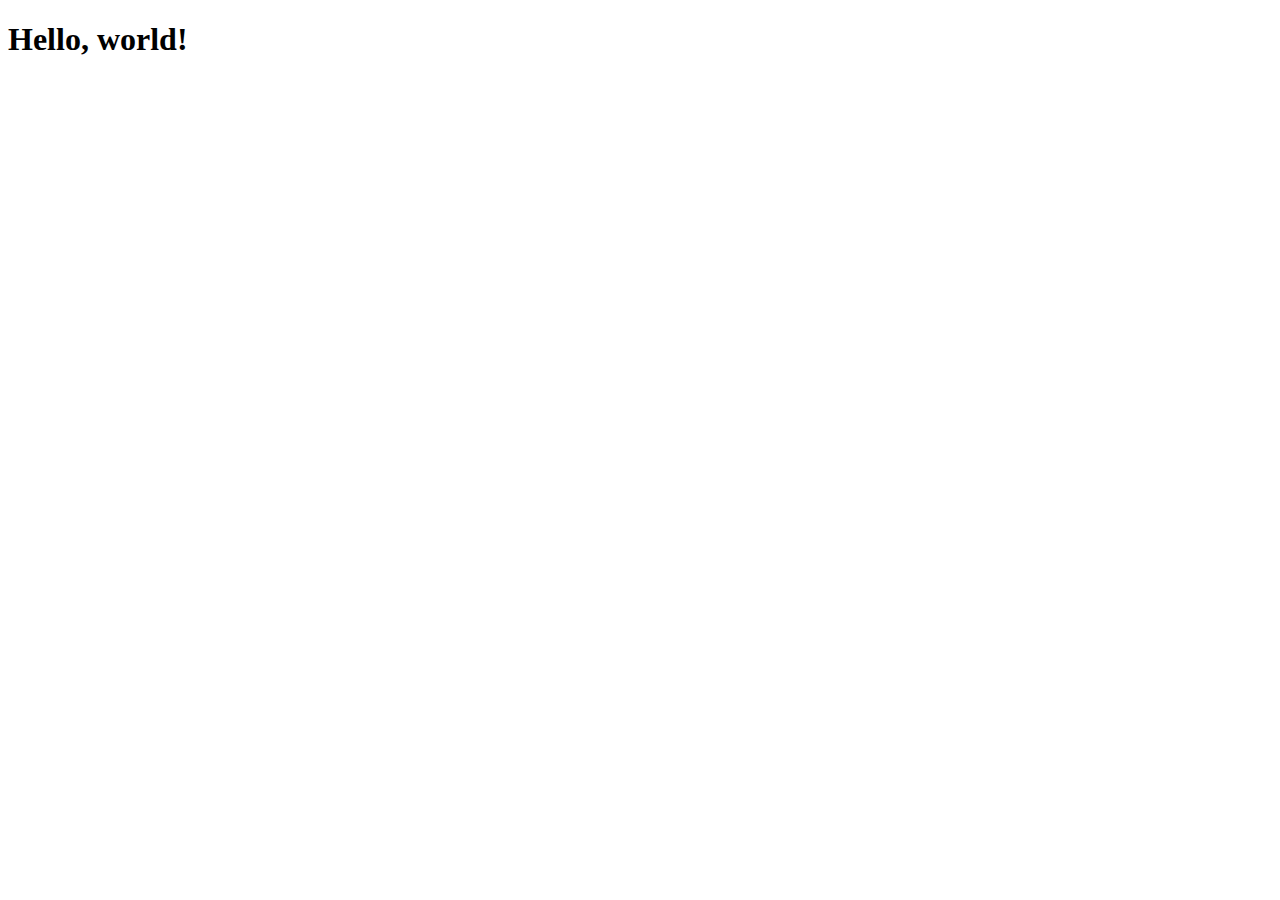
==== Front-end/pages/createdonation.html @ 4ae0022b "milestone 2 base files" ====
<!DOCTYPE html>
<html lang="en">
<head>
    <meta charset="UTF-8">
    <meta http-equiv="X-UA-Compatible" content="IE=edge">
    <meta name="viewport" content="width=device-width, initial-scale=1.0">
    <title>Create Donation</title>
</head>
<body>
    <h1>Hello, world!</h1>
</body>
</html>
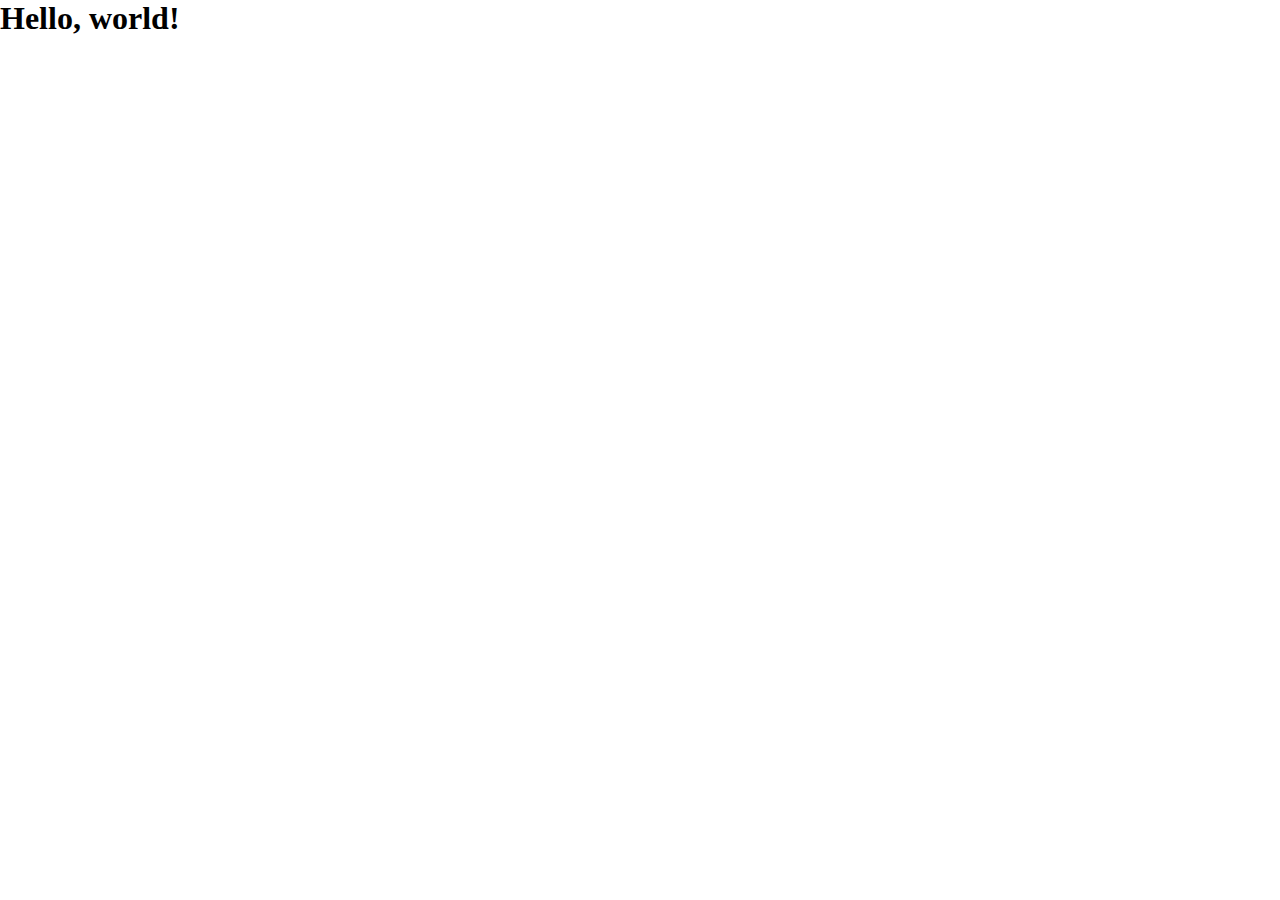
==== commit a1122d75: "milestone 2 base files addition" ====
--- a/Front-end/pages/createdonation.html
+++ b/Front-end/pages/createdonation.html
@@ -4,9 +4,11 @@
     <meta charset="UTF-8">
     <meta http-equiv="X-UA-Compatible" content="IE=edge">
     <meta name="viewport" content="width=device-width, initial-scale=1.0">
+    <link rel="stylesheet" href="/Front-end/assets/css/styles.css">
     <title>Create Donation</title>
 </head>
 <body>
     <h1>Hello, world!</h1>
+    <script src="/Front-end/assets/js/script.js"></script>
 </body>
 </html>--- a/Front-end/assets/css/styles.css
+++ b/Front-end/assets/css/styles.css
@@ -0,0 +1,5 @@
+* {
+    margin: 0;
+    padding: 0;
+    box-sizing: border-box;
+}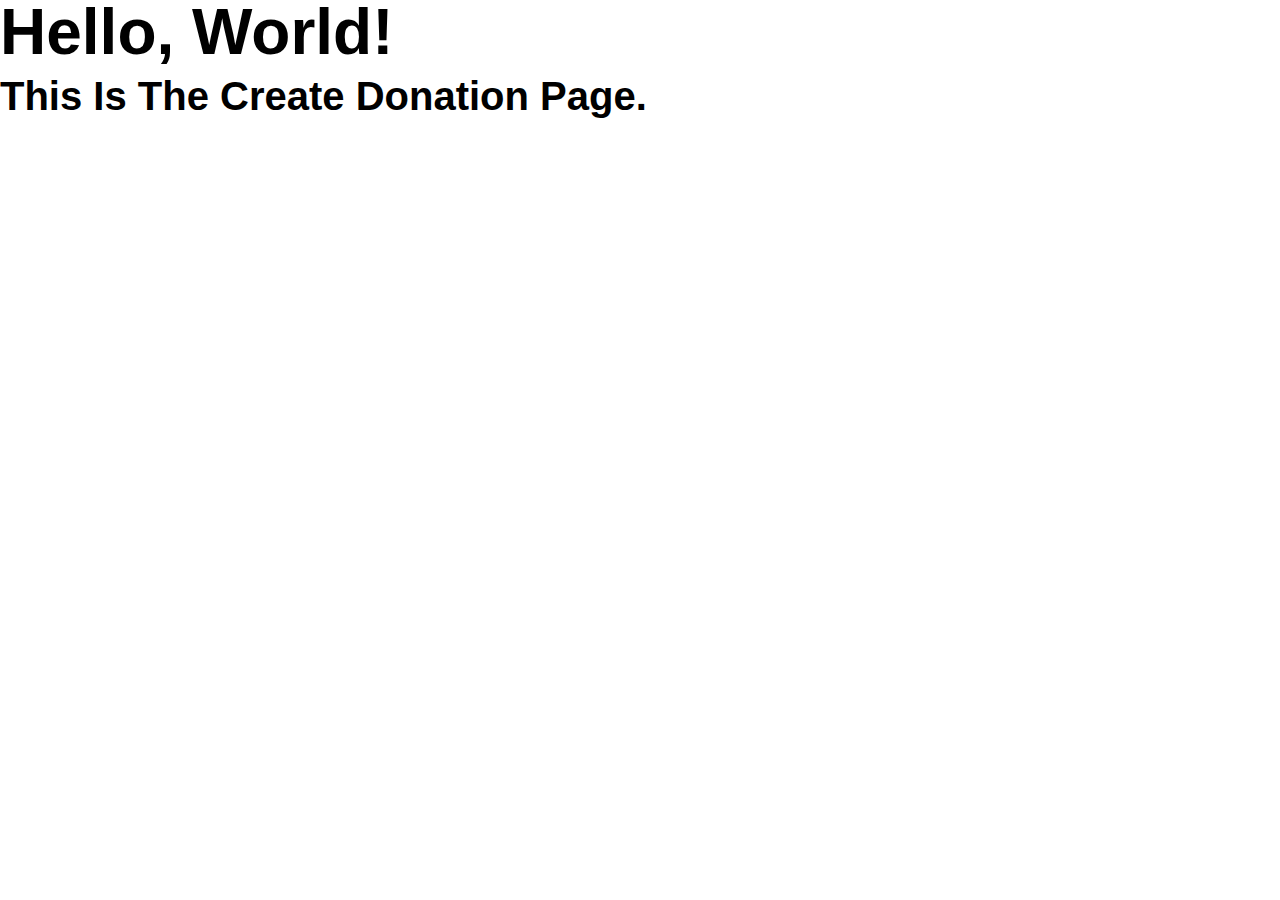
==== commit ce1c0607: "added new page and style" ====
--- a/Front-end/pages/createdonation.html
+++ b/Front-end/pages/createdonation.html
@@ -9,6 +9,7 @@
 </head>
 <body>
     <h1>Hello, world!</h1>
+    <h2>This is the create donation page.</h2>
     <script src="/Front-end/assets/js/script.js"></script>
 </body>
 </html>--- a/Front-end/assets/css/styles.css
+++ b/Front-end/assets/css/styles.css
@@ -1,5 +1,557 @@
 * {
+    padding: 0;
     margin: 0;
-    padding: 0;
     box-sizing: border-box;
-}+    font-family: 'Inter', sans-serif;
+  }
+  
+  /* 
+  ------
+  global styles
+  -----
+  */
+  
+  :root {
+    --btn-color: #ff7a00;
+    --white: #ffffff;
+    --transition: all 0.3s linear;
+  
+  }
+  ul {
+    list-style-type: none;
+  }
+  a {
+    text-decoration: none;
+  }
+  img {
+    width: 100%;
+    display: block;
+  }
+  
+  h1,
+  h2,
+  h3,
+  h4 {
+    letter-spacing: var(--spacing);
+    text-transform: capitalize;
+    line-height: 1.25;
+    margin-bottom: 0.75rem;
+  }
+  h1 {
+    font-size: 3rem;
+  }
+  h2 {
+    font-size: 2rem;
+  }
+  h3 {
+    font-size: 1.25rem;
+  }
+  h4 {
+    font-size: 0.875rem;
+  }
+  p {
+    margin-bottom: 1.25rem;
+    color: var(--clr-grey-5);
+  }
+  @media screen and (min-width: 800px) {
+    h1 {
+      font-size: 4rem;
+    }
+    h2 {
+      font-size: 2.5rem;
+    }
+    h3 {
+      font-size: 1.75rem;
+    }
+    h4 {
+      font-size: 1rem;
+    }
+    body {
+      font-size: 1rem;
+    }
+    h1,
+    h2,
+    h3,
+    h4 {
+      line-height: 1;
+    }
+  }
+  .navbar {
+    position: fixed;
+    top: 0;
+    left: 0;
+    width: 100%;
+    background: var(--clr-white);
+    box-shadow: var(--dark-shadow);
+    z-index: 2;
+  }
+  
+  .section-center {
+    width: 90vw;
+    margin: 0 auto;
+    max-width: 1170px;
+  }
+  
+  /* 
+    login-nav
+    */
+  .login-nav {
+    display: flex;
+    justify-content: space-between;
+    padding: 16px 48px;
+  }
+  
+  btn {
+    color: var(--clr-white);
+    padding: 0.375rem 0.75rem;
+    letter-spacing: var(--spacing);
+    display: inline-block;
+    /* font-weight: 700; */
+    transition: var(--transition);
+    font-size: 0.875rem;
+    border: 2px solid transparent;
+    cursor: pointer;
+    box-shadow: 0 1px 3px rgba(0, 0, 0, 0.2);
+  }
+  
+  .go-home {
+    background: var(--btn-color);
+    color: var(--white);
+    padding: 13px 17px;
+    border-radius: 16px;
+    text-transform: capitalize;
+  }
+  header {
+    padding-top: 6rem;
+  }
+  header h1{
+    text-align: center;
+    font-weight: 900;
+    font-size: 60px;
+    line-height: 72.61px;
+  }
+  header h3{
+    text-align: center;
+  }
+  .login {
+    display: block;
+    background: var(--btn-color);
+    color: var(--white);
+    border-radius: 16px;
+    padding: 16px 48px;
+    text-align: center;
+  
+  }
+  
+  /* body */
+  
+  .flex {
+    display: flex;
+    justify-content: center;
+    width:40%;
+    text-align: center;
+    margin: 0 auto;
+    padding-top: 12px;
+    margin-bottom: 2rem;
+  
+  }
+  .flex a {
+    color: var(--btn-color);
+  }
+  .flex p,.below p {
+    font-size: 14px;
+    margin: 0 auto;
+  }
+  .trans{
+    background: transparent;
+    color: black;
+    display: block;
+    border: 2px solid black;
+    border-radius: 16px;
+    padding: 16px 48px;
+    text-align: center;
+  }
+  .create-project h2{
+   text-align: center;
+  }
+  form p {
+    text-transform: capitalize;
+    font-weight: 500px;
+    font-size: 24px;
+    color: #000000;
+    line-height: 29px;
+  }
+  input {
+    width: 200px;
+    max-width: 678px;
+    height: 53px;
+    padding: 12px;
+    border: 2px solid #80808083;
+    border-radius: 14px;
+    margin-bottom: 24px;
+  }
+  form input[type="text"] {
+    font-size: 16px;
+    line-height: 19.36px;
+  }
+  .sign-up {
+    display: grid;
+    place-items: center;
+  }
+  .sign-upp {
+    width: 300px;
+    margin: 0 auto;
+    margin-top: 24px;
+  }
+  .span,
+  .donate-footer .span {
+    color: var(--btn-color);
+  }
+  
+  @media screen and (min-width: 900px) {
+    input {
+      width: 678px;
+    }
+    .sign-upp {
+      width: 678px;
+    }
+  }
+  .below{
+    display: flex;
+    justify-content: end;
+    gap: 2rem;
+    padding-bottom: 2rem;
+  }
+  
+  
+  /* 
+    footer */
+  footer {
+    background: #121213;
+    color: white;
+  }
+  footer h3 {
+    text-transform: uppercase;
+    font-size: 16px;
+    line-height: 34px;
+  }
+  footer a {
+    color: #ffffff;
+  }
+  footer ul li {
+    margin-bottom: 10px;
+    text-transform: capitalize;
+  }
+  .img-container {
+    display: inline-block;
+    padding: 48px;
+  }
+  
+  .grid {
+    display: grid;
+    grid-template-columns: auto auto;
+  }
+  footer a img {
+    width: auto;
+  }
+  .footer-icon:hover {
+    color: var(--btn-color);
+    transition: var(--transition);
+  }
+  footer ul li:hover a {
+    color: var(--btn-color);
+    transition: var(--transition);
+  }
+  
+  .container {
+    display: flex;
+    justify-content: space-between;
+  }
+  .flexx {
+    align-items: center;
+  }
+  
+  
+  
+  /* 
+  
+  another one
+  
+  */
+  .create-project{
+    display:flex;
+    justify-content: center;
+    padding-bottom: 2rem;
+  
+    ;
+  }
+  @media screen and (max-width:700px){
+    .description-container ul li a {
+      font-size: small;}
+      .description-inner-container {
+        height: 15rem;
+        width:40rem;
+        background: #90cfde;
+        box-shadow: 0px 4px 0px rgba(0, 0, 0, 0.25);
+        border: 0.5px solid #625757;
+        border-radius: 16px;
+      }
+    }
+  .description-container {
+    display: flex;
+    justify-content: center;
+    margin-top:2rem;
+    margin-bottom: 2rem;
+  }
+  .description-inner-container {
+    height: 15rem;
+    width:40rem;
+    background: #90cfde;
+    box-shadow: 0px 4px 0px rgba(0, 0, 0, 0.25);
+    border: 0.5px solid #625757;
+    border-radius: 16px;
+  }
+  
+  .description-inner-container ul{
+   height: 100%;
+   display: grid;
+   align-items: center;
+   gap: 10px;
+   
+  }
+  .description-container ul li {
+    list-style-type: none;
+    opacity: 0.8;
+    width: calc( 100% - 7rem );
+    background: white;
+    border-radius: 40px;
+    text-align: center;
+    margin-left: auto;
+    margin-right: auto;
+  }
+  
+  .description-container ul li a {
+    padding: 12px 8px;
+    text-decoration: none;
+    font-size: 26px;
+    color: black;
+    text-transform: capitalize;
+  }
+  .description-container ul li:hover{
+    background: var(--btn-color);
+    transition: var(--transition);
+  }
+  @media screen and (min-width:700px) {
+    .description-container ul li{
+      width: 18rem;
+      height:2.5rem ;
+    }
+    .description-inner-container{
+      height: 20rem;
+    }
+    .description-container ul li a{
+      font-size: 32px;
+  
+    }
+    
+    /* footer */
+    .footer-flex {
+      display: flex;
+      justify-content: space-between;
+      padding: 0 48px;
+    }
+  }
+  
+  /* 
+    
+    
+    something else
+    */
+    
+  .donate-card {
+    transition: var(--transition);
+    background: var(--clr-grey-10);
+    box-shadow: (0px 4px 4px rgba(0, 0, 0, 0.25));
+    margin-bottom: 2rem;
+  }
+  .donate-card:hover {
+    box-shadow: var(--dark-shadow);
+    transform: scale(1.02);
+  }
+  .donate-img-container {
+    position: relative;
+  }
+  .donate-img {
+    height: 15rem;
+    object-fit: cover;
+  }
+  .donate-date {
+    position: absolute;
+    right: 0;
+    bottom: 0;
+    background: var(--clr-primary-8);
+    margin-bottom: 0;
+    color: var(--clr-primary-1);
+    text-transform: capitalize;
+    padding: 0.25rem 0.5rem;
+  }
+  .donate-info {
+    padding: 36px 15px;
+  }
+  /* extra css */
+  
+  .donate-title h4 {
+    margin-bottom: 0.75rem;
+    line-height: 1.25;
+    background: #e6e6e6;
+    padding: 10px 8px;
+    text-align: left;
+    display: inline-block;
+  }
+  .donate-title h3 {
+    font-size: 24px;
+    text-transform: capitalize;
+  }
+  .donate-title p {
+    color: var(--clr-grey-7);
+  }
+  .donate-footer {
+    display: flex;
+    justify-content: space-between;
+    flex-wrap: wrap;
+    align-items: center;
+  }
+  .donate-footer p {
+    line-height: 0;
+    margin-bottom: 2rem;
+    text-transform: capitalize;
+    color: var(--clr-primary-5);
+  }
+  .donate-btn {
+    text-align: center;
+  }
+  
+  @media screen and (min-width: 768px) {
+    .featured-center {
+      display: flex;
+      flex-wrap: wrap;
+      justify-content: space-between;
+    }
+    .donate-card {
+      flex: 0 0 calc(50% - 2rem);
+    }
+  }
+  @media screen and (min-width: 1170px) {
+    .donate-card {
+      flex: 0 0 calc(33.333% - 2rem);
+    }
+  }
+  
+  .progress-container{
+    display: flex;
+    justify-content: space-between;
+    position: relative;
+    margin-bottom: 30px;
+    max-width: 100%;
+  }
+  /* .progress-container::before{
+    content: "";
+    background: #e0e0e0;
+    position: absolute;
+    top:50%;
+    left:0;
+    transform: translateY(-50%);
+    height:4px;
+    width:100%;
+    z-index: -1;
+    transition: .4s ease;
+  }
+  
+  .line{
+    background: #2fa62d;
+    position: absolute;
+    top:50%;
+    left:0;
+    transform: translateY(-50%);
+    height:4px;
+    width:20%;
+    z-index: -1;
+    transition: .4s ease;
+  } */
+  /* .line {
+    height: 4px; */
+    /* background:grey;
+    border-radius: 2px;
+    margin-bottom: 2rem;
+    position: relative;
+    
+    width: 100%;
+  }
+  
+  .line::before {
+    content: "";
+    position: absolute;
+    background-color: #2fa62d;
+    top:50%;
+    left:0;
+    transform: translateY(-50%);
+    height:4px;
+    width: 100%;
+    transition: .4s ease;
+    /* z-index:; */
+   
+  /* } */ 
+  .progress-container{
+    display: flex;
+    justify-content: space-between;
+    position: relative;
+    margin-bottom: 30px;
+    max-width: 100%;
+    width:350px
+  }
+  .progress-container::before{
+    content: "";
+    background: #e0e0e0;
+    position: absolute;
+    top:50%;
+    left:0;
+    transform: translateY(-50%);
+    height:4px;
+    width:100%;
+    z-index: -1;
+    transition: .4s ease;
+  }
+  
+  .line{
+    background: #3498db;
+    position: absolute;
+    left:0;
+    height:4px;
+    width:0;
+    z-index: -1;
+    transition: .4s ease;
+  }
+  .extra {
+    display: flex;
+    justify-content: flex-start;
+    align-items: center;
+    gap: 10px;
+    padding-top: 10px;
+  }
+  .arrow {
+    background: var(--btn-color);
+    border-radius: 50%;
+    margin-bottom: 2rem;
+    cursor: pointer;
+  }
+  .arrow i {
+    padding: 12px;
+  }
+  box-section{
+    margin-bottom:2rem
+  }
+  
+  input:focus{
+    outline:2px solid var(--btn-color);
+    border: 0;
+  }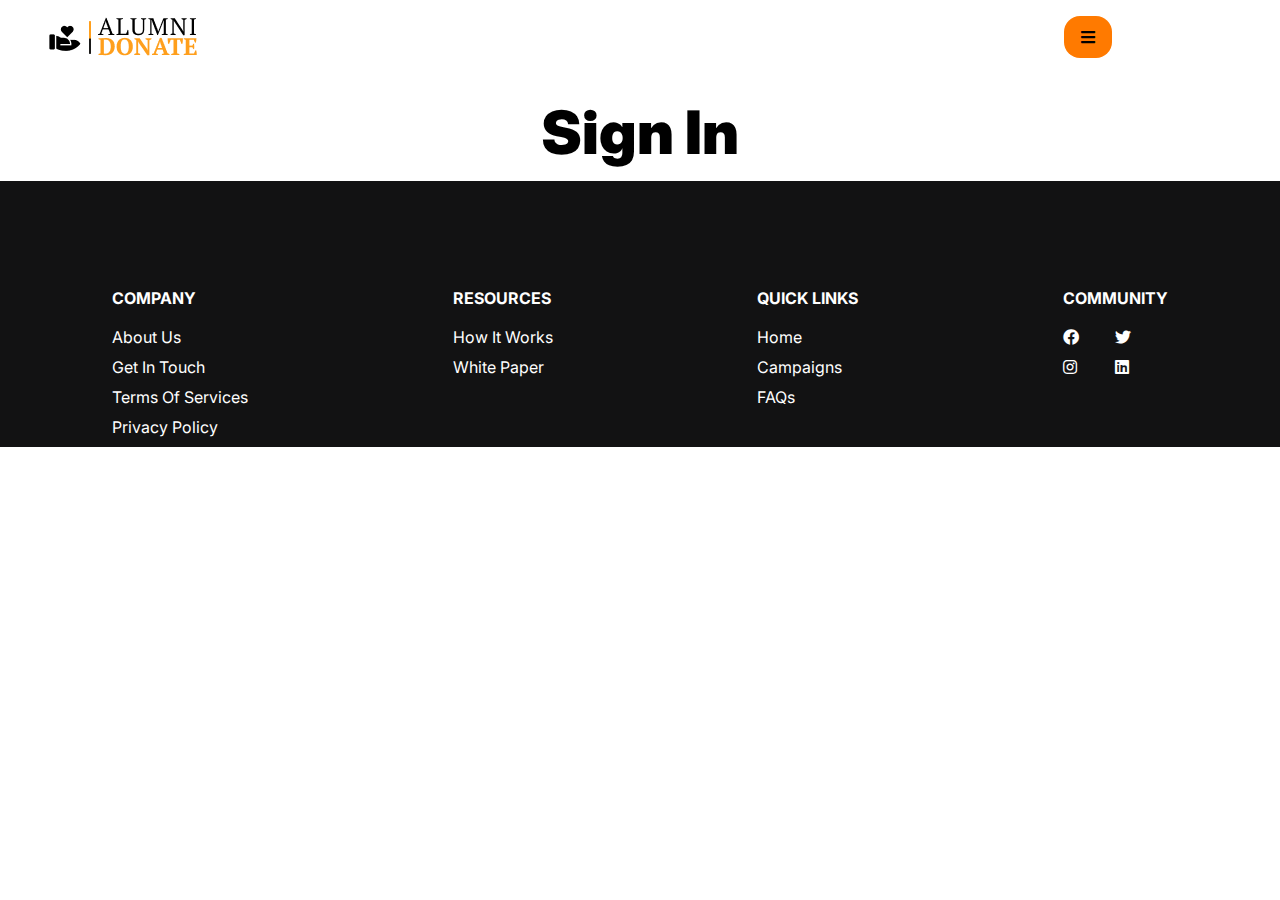
==== commit 10614374: "added a favi icon and made some corrrections" ====
--- a/Front-end/pages/createdonation.html
+++ b/Front-end/pages/createdonation.html
@@ -1,15 +1,105 @@
 <!DOCTYPE html>
 <html lang="en">
+
 <head>
     <meta charset="UTF-8">
     <meta http-equiv="X-UA-Compatible" content="IE=edge">
     <meta name="viewport" content="width=device-width, initial-scale=1.0">
-    <link rel="stylesheet" href="/Front-end/assets/css/styles.css">
-    <title>Create Donation</title>
+    <link rel="stylesheet" href="../assets/css/styles.css">
+    <link rel="preconnect" href="https://fonts.googleapis.com">
+    <link rel="preconnect" href="https://fonts.gstatic.com" crossorigin>
+    <link href="https://fonts.googleapis.com/css2?family=Inter&display=swap" rel="stylesheet">
+    <title>Log In</title>
+   <link rel="stylesheet" href="../assets/fontawesome-free-5.12.1-web/css/all.css">
+   <link rel="apple-touch-icon" sizes="180x180" href="../assets/images/apple-touch-icon.png">
+<link rel="icon" type="image/png" sizes="32x32" href="../assets/images/favicon-32x32.png">
+<link rel="icon" type="image/png" sizes="16x16" href="../assets/images/favicon-16x16.png">
+<link rel="manifest" href="../assets/images/site.webmanifest">
+   
 </head>
+
 <body>
-    <h1>Hello, world!</h1>
-    <h2>This is the create donation page.</h2>
-    <script src="/Front-end/assets/js/script.js"></script>
+    <!-- 
+        header
+     -->
+    <header class="section-center">
+        <nav class="login-nav navbar">
+            <div class="img">
+                <img src="../assets/images/logo-nav.png" alt="">
+               </div>
+               <div class="ul-nav">
+                <i class="fas fa-bars go-home toogle" id="nav-toogle"></i>
+                <ul class="hidden" id="ul">
+              <li class="btn"><a href="../pages/index.html#workings" >how it works</a></li>
+              <li class="btn"><a href="../pages/documentation.html">documentation</a></li>
+              <li class="btn"><a href="../pages/projects.html" >Fund request</a></li>
+              <li class="btn"><a href="./login.html">login</a></li>
+              <li class="btn"><a href="./signup.html">sign-up</a></li>
+                </ul>
+               
+               </div>
+
+        </nav>
+        <h1>sign in</h1>
+
+    </header>
+    <main>
+      
+    </main>
+    <footer>
+        <section class="section-center">
+        <div class="img-container">
+            <img src="./Logo.svg" alt="">
+        </div>
+        <section class="footer-flex">
+            <article>
+                <h3>company</h3>
+                <ul>
+                    <li>about us</li>
+                    <li>get in touch</li>
+                    <li>terms of services</li>
+                    <li>privacy policy</li>
+                </ul>
+            </article>
+            <article>
+                <h3>resources</h3>
+                <ul>
+                    <li><a href="">how it works</a></li>
+                    <li><a href="">white paper</a></li>
+                   
+                </ul>
+            </article>
+            <article>
+                <h3>Quick Links</h3>
+                <ul>
+                    <li><a href="">home</a></li>
+                    <li><a href="">Campaigns</a></li>
+                    <li><a href="">FAQs</a></li>
+                </ul>
+            </article>
+            <article>
+                <h3>community</h3>
+                <ul class="grid">
+                    <li> <a href="https://www.twitter.com" target="_blank" class="footer-icon">
+                        <i class="fab fa-facebook"></i>
+                      </a></li>
+                      <li> <a href="https://www.twitter.com" target="_blank" class="footer-icon">
+                        <i class="fab fa-twitter"></i>
+                      </a></li>
+                      <li> <a href="https://www.twitter.com" target="_blank" class="footer-icon">
+                        <i class="fab fa-instagram"></i>
+                      </a></li> 
+                      <li> <a href="https://www.twitter.com" target="_blank" class="footer-icon">
+                        <i class="fab fa-linkedin"></i>
+                      </a></li> 
+                </ul>
+            </article>
+    
+    </section>
+    </section>
+     </footer>
+    <script src="../assets/js/signin.js"></script>
+    <!-- <script src="/Front-end/assets/js/script.js"></script> -->
 </body>
+
 </html>--- a/Front-end/assets/css/styles.css
+++ b/Front-end/assets/css/styles.css
@@ -1,460 +1,522 @@
+@import url('https://fonts.googleapis.com/css2?family=Big+Shoulders+Display:wght@700&family=Inter:wght@100;200;300;400;500;900&display=swap');
 * {
-    padding: 0;
-    margin: 0;
-    box-sizing: border-box;
-    font-family: 'Inter', sans-serif;
-  }
-  
-  /* 
+  padding: 0;
+  margin: 0;
+  box-sizing: border-box;
+}
+
+/* 
   ------
   global styles
   -----
   */
-  
-  :root {
-    --btn-color: #ff7a00;
-    --white: #ffffff;
-    --transition: all 0.3s linear;
-  
-  }
-  ul {
-    list-style-type: none;
-  }
-  a {
-    text-decoration: none;
-  }
-  img {
-    width: 100%;
-    display: block;
-  }
-  
+
+:root {
+  --btn-color: #ff7a00;
+  --white: #ffffff;
+  --transition: all 0.3s linear;
+}
+ul {
+  list-style-type: none;
+
+}
+a {
+  text-decoration: none;
+}
+img {
+  width: 100%;
+  display: block;
+}
+
+h1,
+h2,
+h3,
+h4 {
+  letter-spacing: var(--spacing);
+  text-transform: capitalize;
+  line-height: 1.25;
+  margin-bottom: 0.75rem;
+}
+h1 {
+  font-size: 3rem;
+}
+h2 {
+  font-size: 2rem;
+}
+h3 {
+  font-size: 1.25rem;
+}
+h4 {
+  font-size: 0.875rem;
+}
+p {
+  margin-bottom: 1.25rem;
+  color: var(--clr-grey-5);
+}
+a {
+  text-decoration: none;
+}
+@media screen and (min-width: 800px) {
+  h1 {
+    font-size: 4rem;
+  }
+  h2 {
+    font-size: 2.5rem;
+  }
+  h3 {
+    font-size: 1.75rem;
+  }
+  h4 {
+    font-size: 1rem;
+  }
+  body {
+    font-size: 1rem;
+    font-family: 'Inter', sans-serif;
+  }
   h1,
   h2,
   h3,
   h4 {
-    letter-spacing: var(--spacing);
-    text-transform: capitalize;
-    line-height: 1.25;
-    margin-bottom: 0.75rem;
-  }
-  h1 {
-    font-size: 3rem;
-  }
-  h2 {
-    font-size: 2rem;
-  }
-  h3 {
-    font-size: 1.25rem;
-  }
-  h4 {
-    font-size: 0.875rem;
-  }
-  p {
-    margin-bottom: 1.25rem;
-    color: var(--clr-grey-5);
-  }
-  @media screen and (min-width: 800px) {
-    h1 {
-      font-size: 4rem;
-    }
-    h2 {
-      font-size: 2.5rem;
-    }
-    h3 {
-      font-size: 1.75rem;
-    }
-    h4 {
-      font-size: 1rem;
-    }
-    body {
-      font-size: 1rem;
-    }
-    h1,
-    h2,
-    h3,
-    h4 {
-      line-height: 1;
-    }
-  }
-  .navbar {
-    position: fixed;
-    top: 0;
-    left: 0;
-    width: 100%;
-    background: var(--clr-white);
-    box-shadow: var(--dark-shadow);
-    z-index: 2;
-  }
-  
-  .section-center {
-    width: 90vw;
-    margin: 0 auto;
-    max-width: 1170px;
-  }
-  
-  /* 
+    line-height: 1;
+  }
+}
+.navbar {
+  position: fixed;
+  top: 0;
+  left: 0;
+  width: 100%;
+  background: var(--clr-white);
+  box-shadow: var(--dark-shadow);
+  z-index: 2;
+}
+.boxx:hover{
+  transform:scale(1.02);
+  background: #90cfde;
+  transition: var(--transition);
+  cursor: pointer;
+}
+.section-center {
+  width: 90vw;
+  margin: 0 auto;
+  max-width: 1170px;
+}
+
+/* 
     login-nav
     */
-  .login-nav {
-    display: flex;
-    justify-content: space-between;
-    padding: 16px 48px;
-  }
-  
-  btn {
-    color: var(--clr-white);
+.login-nav {
+  display: flex;
+  justify-content: space-between;
+  padding: 16px 48px;
+}
+
+.btn {
+  /* color: var(--clr-white);
     padding: 0.375rem 0.75rem;
     letter-spacing: var(--spacing);
     display: inline-block;
-    /* font-weight: 700; */
+    /* font-weight: 700; 
     transition: var(--transition);
     font-size: 0.875rem;
     border: 2px solid transparent;
     cursor: pointer;
-    box-shadow: 0 1px 3px rgba(0, 0, 0, 0.2);
-  }
+    box-shadow: 0 1px 3px rgba(0, 0, 0, 0.2);*/
+  margin-bottom: 0rem;
+  padding: 12px 8px;
+  display: block;
+  transition: var(--transition);
+  font-size: 15px;
+  width: 100%;
+  text-transform: capitalize;
+}
+@media screen and (min-width: 900px) {
+  .btn {
+    font-size: 20px;
+
+  }
+}
+
+.btn:hover {
+  background: #ff7a00;
+  opacity: 0.8;
+}
+.toogle{
+  display: block;
+  padding: 200px;
+}
+.btn a {
+  color: white;
+}
+.btn:hover a {
+  display: block;
+  transform: scale(1.03);
+  color: black;
+  transition: sc;
+}
+.hidden {
+  display: none;
+}
+.ul-nav ul {
+  border: 2px solid black;
+  padding: 12px 0;
+  background: black;
+  opacity: 0.8;
+  margin-top: 1rem;
+}
+.go-home {
+  background: var(--btn-color);
+  color: black;
+  padding: 13px 17px;
+  margin-right:5rem ;
+  border-radius: 16px;
+  text-transform: capitalize;
+  cursor: pointer;
+}
+.go-home:hover{
+  background: #90cfde;
+  transform: scale(1.02);
+  transition: var(--transition);
+}
+header {
+  padding-top: 6rem;
+}
+header h1 {
+  text-align: center;
+  font-weight: 900;
+  font-size: 60px;
+  line-height: 72.61px;
+}
+header h3 {
+  text-align: center;
+}
+.login {
+  display: block;
+  background: var(--btn-color);
+  color: var(--white);
+  border-radius: 16px;
+  padding: 16px 48px;
+  text-align: center;
+}
+
+/* body */
+
+.flex {
+  display: flex;
+  justify-content: center;
+  width: 40%;
+  text-align: center;
+  margin: 0 auto;
+  padding-top: 12px;
+  margin-bottom: 2rem;
+}
+.flex a {
+  color: var(--btn-color);
+}
+.flex p,
+.below p {
+  font-size: 14px;
+  margin: 0 auto;
+}
+.trans {
+  background: transparent;
+  color: black;
+  display: block;
+  border: 2px solid black;
+  border-radius: 16px;
+  padding: 16px 48px;
+  text-align: center;
+}
+.create-project h2 {
+  text-align: center;
+}
+form p {
+  text-transform: capitalize;
+  font-weight: 500px;
+  font-size: 24px;
+  color: #000000;
+  line-height: 29px;
+}
+input,
+button{
+  width: 200px;
+  max-width: 678px;
+  height: 53px;
+  padding: 12px;
+  border: 2px solid #80808083;
+  border-radius: 14px;
+  margin-bottom: 24px;
+}
+button {
+  background: var(--btn-color);
+  margin-top: 12px;
+  font-size: 16px;
+}
+button a {
+  color: black;
+}
+
+.sign-up {
+  display: grid;
+  place-items: center;
+}
+.sign-upp {
+  width: 300px;
+  margin: 0 auto;
+  margin-top: 24px;
+}
+.span,
+.donate-footer .span {
+  color: var(--btn-color);
+}
+
+@media screen and (min-width: 900px) {
+  input,
+  button {
+    width: 678px;
+  }
+  .sign-upp {
+    width: 678px;
+  }
+  .go-home {
+    margin-right:7.5rem ;
   
-  .go-home {
-    background: var(--btn-color);
-    color: var(--white);
-    padding: 13px 17px;
-    border-radius: 16px;
-    text-transform: capitalize;
-  }
-  header {
-    padding-top: 6rem;
-  }
-  header h1{
-    text-align: center;
-    font-weight: 900;
-    font-size: 60px;
-    line-height: 72.61px;
-  }
-  header h3{
-    text-align: center;
-  }
-  .login {
-    display: block;
-    background: var(--btn-color);
-    color: var(--white);
-    border-radius: 16px;
-    padding: 16px 48px;
-    text-align: center;
-  
-  }
-  
-  /* body */
-  
-  .flex {
-    display: flex;
-    justify-content: center;
-    width:40%;
-    text-align: center;
-    margin: 0 auto;
-    padding-top: 12px;
-    margin-bottom: 2rem;
-  
-  }
-  .flex a {
-    color: var(--btn-color);
-  }
-  .flex p,.below p {
-    font-size: 14px;
-    margin: 0 auto;
-  }
-  .trans{
-    background: transparent;
-    color: black;
-    display: block;
-    border: 2px solid black;
-    border-radius: 16px;
-    padding: 16px 48px;
-    text-align: center;
-  }
-  .create-project h2{
-   text-align: center;
-  }
-  form p {
-    text-transform: capitalize;
-    font-weight: 500px;
-    font-size: 24px;
-    color: #000000;
-    line-height: 29px;
-  }
-  input {
-    width: 200px;
-    max-width: 678px;
-    height: 53px;
-    padding: 12px;
-    border: 2px solid #80808083;
-    border-radius: 14px;
-    margin-bottom: 24px;
-  }
-  form input[type="text"] {
-    font-size: 16px;
-    line-height: 19.36px;
-  }
-  .sign-up {
-    display: grid;
-    place-items: center;
-  }
-  .sign-upp {
-    width: 300px;
-    margin: 0 auto;
-    margin-top: 24px;
-  }
-  .span,
-  .donate-footer .span {
-    color: var(--btn-color);
-  }
-  
-  @media screen and (min-width: 900px) {
-    input {
-      width: 678px;
-    }
-    .sign-upp {
-      width: 678px;
-    }
-  }
-  .below{
-    display: flex;
-    justify-content: end;
-    gap: 2rem;
-    padding-bottom: 2rem;
-  }
-  
-  
-  /* 
+  }
+}
+.below {
+  display: flex;
+  justify-content: end;
+  gap: 2rem;
+  padding-bottom: 2rem;
+}
+
+/* 
     footer */
-  footer {
-    background: #121213;
-    color: white;
-  }
-  footer h3 {
-    text-transform: uppercase;
-    font-size: 16px;
-    line-height: 34px;
-  }
-  footer a {
-    color: #ffffff;
-  }
-  footer ul li {
-    margin-bottom: 10px;
-    text-transform: capitalize;
-  }
-  .img-container {
-    display: inline-block;
-    padding: 48px;
-  }
-  
-  .grid {
-    display: grid;
-    grid-template-columns: auto auto;
-  }
-  footer a img {
-    width: auto;
-  }
-  .footer-icon:hover {
-    color: var(--btn-color);
-    transition: var(--transition);
-  }
-  footer ul li:hover a {
-    color: var(--btn-color);
-    transition: var(--transition);
-  }
-  
-  .container {
-    display: flex;
-    justify-content: space-between;
-  }
-  .flexx {
-    align-items: center;
-  }
-  
-  
-  
-  /* 
+footer {
+  background: #121213;
+  color: white;
+}
+footer h3 {
+  text-transform: uppercase;
+  font-size: 16px;
+  line-height: 34px;
+}
+footer a {
+  color: #ffffff;
+}
+footer ul li {
+  margin-bottom: 10px;
+  text-transform: capitalize;
+}
+.img-container {
+  display: inline-block;
+  padding: 48px;
+}
+
+.grid {
+  display: grid;
+  grid-template-columns: auto auto;
+}
+
+
+.footer-icon:hover{
+  color: #ff7a00;
+  transition: var(--transition);
+}
+footer ul li:hover a {
+  color: var(--btn-color);
+  transition: var(--transition);
+}
+footer img {
+  width: auto;
+}
+
+.container {
+  display: flex;
+  justify-content: space-between;
+}
+.flexx {
+  align-items: center;
+}
+
+/* 
   
   another one
   
   */
-  .create-project{
-    display:flex;
-    justify-content: center;
-    padding-bottom: 2rem;
-  
-    ;
-  }
-  @media screen and (max-width:700px){
-    .description-container ul li a {
-      font-size: small;}
-      .description-inner-container {
-        height: 15rem;
-        width:40rem;
-        background: #90cfde;
-        box-shadow: 0px 4px 0px rgba(0, 0, 0, 0.25);
-        border: 0.5px solid #625757;
-        border-radius: 16px;
-      }
-    }
-  .description-container {
-    display: flex;
-    justify-content: center;
-    margin-top:2rem;
-    margin-bottom: 2rem;
+.create-project {
+  display: flex;
+  justify-content: center;
+  padding-bottom: 2rem;
+}
+@media screen and (max-width: 700px) {
+  .description-container ul li a {
+    font-size: small;
   }
   .description-inner-container {
     height: 15rem;
-    width:40rem;
+    width: 40rem;
     background: #90cfde;
     box-shadow: 0px 4px 0px rgba(0, 0, 0, 0.25);
     border: 0.5px solid #625757;
     border-radius: 16px;
   }
-  
-  .description-inner-container ul{
-   height: 100%;
-   display: grid;
-   align-items: center;
-   gap: 10px;
-   
-  }
+}
+.description-container {
+  display: flex;
+  justify-content: center;
+  margin-top: 2rem;
+  margin-bottom: 2rem;
+}
+.description-inner-container {
+  height: 15rem;
+  width: 40rem;
+  background: #90cfde;
+  box-shadow: 0px 4px 0px rgba(0, 0, 0, 0.25);
+  border: 0.5px solid #625757;
+  border-radius: 16px;
+}
+
+.description-inner-container ul {
+  height: 100%;
+  display: grid;
+  align-items: center;
+  gap: 10px;
+}
+.description-container ul li {
+  list-style-type: none;
+  opacity: 0.8;
+  width: calc(100% - 7rem);
+  background: white;
+  border-radius: 40px;
+  text-align: center;
+  margin-left: auto;
+  margin-right: auto;
+}
+
+.description-container ul li a {
+  padding: 12px 8px;
+  text-decoration: none;
+  font-size: 26px;
+  color: black;
+  text-transform: capitalize;
+}
+.description-container ul li:hover {
+  background: var(--btn-color);
+  transition: var(--transition);
+}
+@media screen and (min-width: 700px) {
   .description-container ul li {
-    list-style-type: none;
-    opacity: 0.8;
-    width: calc( 100% - 7rem );
-    background: white;
-    border-radius: 40px;
-    text-align: center;
-    margin-left: auto;
-    margin-right: auto;
-  }
-  
+    width: 18rem;
+    height: 2.5rem;
+  }
+  .description-inner-container {
+    height: 20rem;
+  }
   .description-container ul li a {
-    padding: 12px 8px;
-    text-decoration: none;
-    font-size: 26px;
-    color: black;
-    text-transform: capitalize;
-  }
-  .description-container ul li:hover{
-    background: var(--btn-color);
-    transition: var(--transition);
-  }
-  @media screen and (min-width:700px) {
-    .description-container ul li{
-      width: 18rem;
-      height:2.5rem ;
-    }
-    .description-inner-container{
-      height: 20rem;
-    }
-    .description-container ul li a{
-      font-size: 32px;
-  
-    }
-    
-    /* footer */
-    .footer-flex {
-      display: flex;
-      justify-content: space-between;
-      padding: 0 48px;
-    }
-  }
-  
-  /* 
+    font-size: 32px;
+  }
+
+  /* footer */
+  .footer-flex {
+    display: flex;
+    justify-content: space-between;
+    padding: 0 48px;
+  }
+}
+
+/* 
     
     
     something else
     */
-    
+
+.donate-card {
+  transition: var(--transition);
+  background: var(--clr-grey-10);
+  box-shadow: (0px 4px 4px rgba(0, 0, 0, 0.25));
+  margin-bottom: 2rem;
+}
+.donate-card:hover {
+  box-shadow: var(--dark-shadow);
+  transform: scale(1.02);
+}
+.donate-img-container {
+  position: relative;
+}
+.donate-img {
+  height: 15rem;
+  object-fit: cover;
+}
+.donate-date {
+  position: absolute;
+  right: 0;
+  bottom: 0;
+  background: var(--clr-primary-8);
+  margin-bottom: 0;
+  color: var(--clr-primary-1);
+  text-transform: capitalize;
+  padding: 0.25rem 0.5rem;
+}
+.donate-info {
+  padding: 36px 15px;
+}
+/* extra css */
+
+.donate-title h4 {
+  margin-bottom: 0.75rem;
+  line-height: 1.25;
+  background: #e6e6e6;
+  padding: 10px 8px;
+  text-align: left;
+  display: inline-block;
+}
+.donate-title h3 {
+  font-size: 24px;
+  text-transform: capitalize;
+}
+.donate-title p {
+  color: var(--clr-grey-7);
+}
+.donate-footer {
+  display: flex;
+  justify-content: space-between;
+  flex-wrap: wrap;
+  align-items: center;
+}
+.donate-footer p {
+  line-height: 0;
+  margin-bottom: 2rem;
+  text-transform: capitalize;
+  color: var(--clr-primary-5);
+}
+.donate-btn {
+  text-align: center;
+}
+
+@media screen and (min-width: 768px) {
+  .featured-center {
+    display: flex;
+    flex-wrap: wrap;
+    justify-content: space-between;
+  }
   .donate-card {
-    transition: var(--transition);
-    background: var(--clr-grey-10);
-    box-shadow: (0px 4px 4px rgba(0, 0, 0, 0.25));
-    margin-bottom: 2rem;
-  }
-  .donate-card:hover {
-    box-shadow: var(--dark-shadow);
-    transform: scale(1.02);
-  }
-  .donate-img-container {
-    position: relative;
-  }
-  .donate-img {
-    height: 15rem;
-    object-fit: cover;
-  }
-  .donate-date {
-    position: absolute;
-    right: 0;
-    bottom: 0;
-    background: var(--clr-primary-8);
-    margin-bottom: 0;
-    color: var(--clr-primary-1);
-    text-transform: capitalize;
-    padding: 0.25rem 0.5rem;
-  }
-  .donate-info {
-    padding: 36px 15px;
-  }
-  /* extra css */
-  
-  .donate-title h4 {
-    margin-bottom: 0.75rem;
-    line-height: 1.25;
-    background: #e6e6e6;
-    padding: 10px 8px;
-    text-align: left;
-    display: inline-block;
-  }
-  .donate-title h3 {
-    font-size: 24px;
-    text-transform: capitalize;
-  }
-  .donate-title p {
-    color: var(--clr-grey-7);
-  }
-  .donate-footer {
-    display: flex;
-    justify-content: space-between;
-    flex-wrap: wrap;
-    align-items: center;
-  }
-  .donate-footer p {
-    line-height: 0;
-    margin-bottom: 2rem;
-    text-transform: capitalize;
-    color: var(--clr-primary-5);
-  }
-  .donate-btn {
-    text-align: center;
-  }
-  
-  @media screen and (min-width: 768px) {
-    .featured-center {
-      display: flex;
-      flex-wrap: wrap;
-      justify-content: space-between;
-    }
-    .donate-card {
-      flex: 0 0 calc(50% - 2rem);
-    }
-  }
-  @media screen and (min-width: 1170px) {
-    .donate-card {
-      flex: 0 0 calc(33.333% - 2rem);
-    }
-  }
-  
-  .progress-container{
-    display: flex;
-    justify-content: space-between;
-    position: relative;
-    margin-bottom: 30px;
-    max-width: 100%;
-  }
-  /* .progress-container::before{
+    flex: 0 0 calc(50% - 2rem);
+  }
+}
+@media screen and (min-width: 1170px) {
+  .donate-card {
+    flex: 0 0 calc(33.333% - 2rem);
+  }
+}
+
+.progress-container {
+  display: flex;
+  justify-content: space-between;
+  position: relative;
+  margin-bottom: 30px;
+  max-width: 100%;
+}
+/* .progress-container::before{
     content: "";
     background: #e0e0e0;
     position: absolute;
@@ -478,9 +540,9 @@
     z-index: -1;
     transition: .4s ease;
   } */
-  /* .line {
+/* .line {
     height: 4px; */
-    /* background:grey;
+/* background:grey;
     border-radius: 2px;
     margin-bottom: 2rem;
     position: relative;
@@ -499,59 +561,75 @@
     width: 100%;
     transition: .4s ease;
     /* z-index:; */
-   
-  /* } */ 
-  .progress-container{
+
+/* } */
+/* .progress-container {
+  display: flex;
+  justify-content: space-between;
+  position: relative;
+  margin-bottom: 30px;
+  max-width: 100%;
+  width: 350px;
+}
+.progress-container::before {
+  content: "";
+  background: #e0e0e0;
+  position: absolute;
+  top: 50%;
+  left: 0;
+  transform: translateY(-50%);
+  height: 4px;
+  width: 100%;
+  z-index: -1;
+  transition: 0.4s ease;
+}
+
+.line {
+  background: #3498db;
+  position: absolute;
+  left: 0;
+  height: 4px;
+  width:;
+  z-index: -1;
+  transition: 0.4s ease;
+} */
+.extra {
+  display: flex;
+  justify-content: flex-start;
+  align-items: center;
+  gap: 10px;
+  padding-top: 10px;
+}
+.arrow {
+  background: var(--btn-color);
+  border-radius: 50%;
+  margin-bottom: 2rem;
+  cursor: pointer;
+}
+.arrow i {
+  padding: 12px;
+}
+box-section {
+  margin-bottom: 2rem;
+}
+
+input:focus {
+  outline: 2px solid var(--btn-color);
+  border: 0;
+}
+
+/* 
+
+Create donation */
+@media screen and (min-width: 992px) {
+  .contact-center {
     display: flex;
     justify-content: space-between;
-    position: relative;
-    margin-bottom: 30px;
+  }
+  .contact-form {
+    align-self: flex-start;
+    flex: 1 1 auto;
     max-width: 100%;
-    width:350px
-  }
-  .progress-container::before{
-    content: "";
-    background: #e0e0e0;
-    position: absolute;
-    top:50%;
-    left:0;
-    transform: translateY(-50%);
-    height:4px;
-    width:100%;
-    z-index: -1;
-    transition: .4s ease;
-  }
-  
-  .line{
-    background: #3498db;
-    position: absolute;
-    left:0;
-    height:4px;
-    width:0;
-    z-index: -1;
-    transition: .4s ease;
-  }
-  .extra {
-    display: flex;
-    justify-content: flex-start;
-    align-items: center;
-    gap: 10px;
-    padding-top: 10px;
-  }
-  .arrow {
-    background: var(--btn-color);
-    border-radius: 50%;
-    margin-bottom: 2rem;
-    cursor: pointer;
-  }
-  .arrow i {
-    padding: 12px;
-  }
-  box-section{
-    margin-bottom:2rem
-  }
-  
-  input:focus{
-    outline:2px solid var(--btn-color);
-    border: 0;
-  }+    padding-left: 2rem;
+  }
+}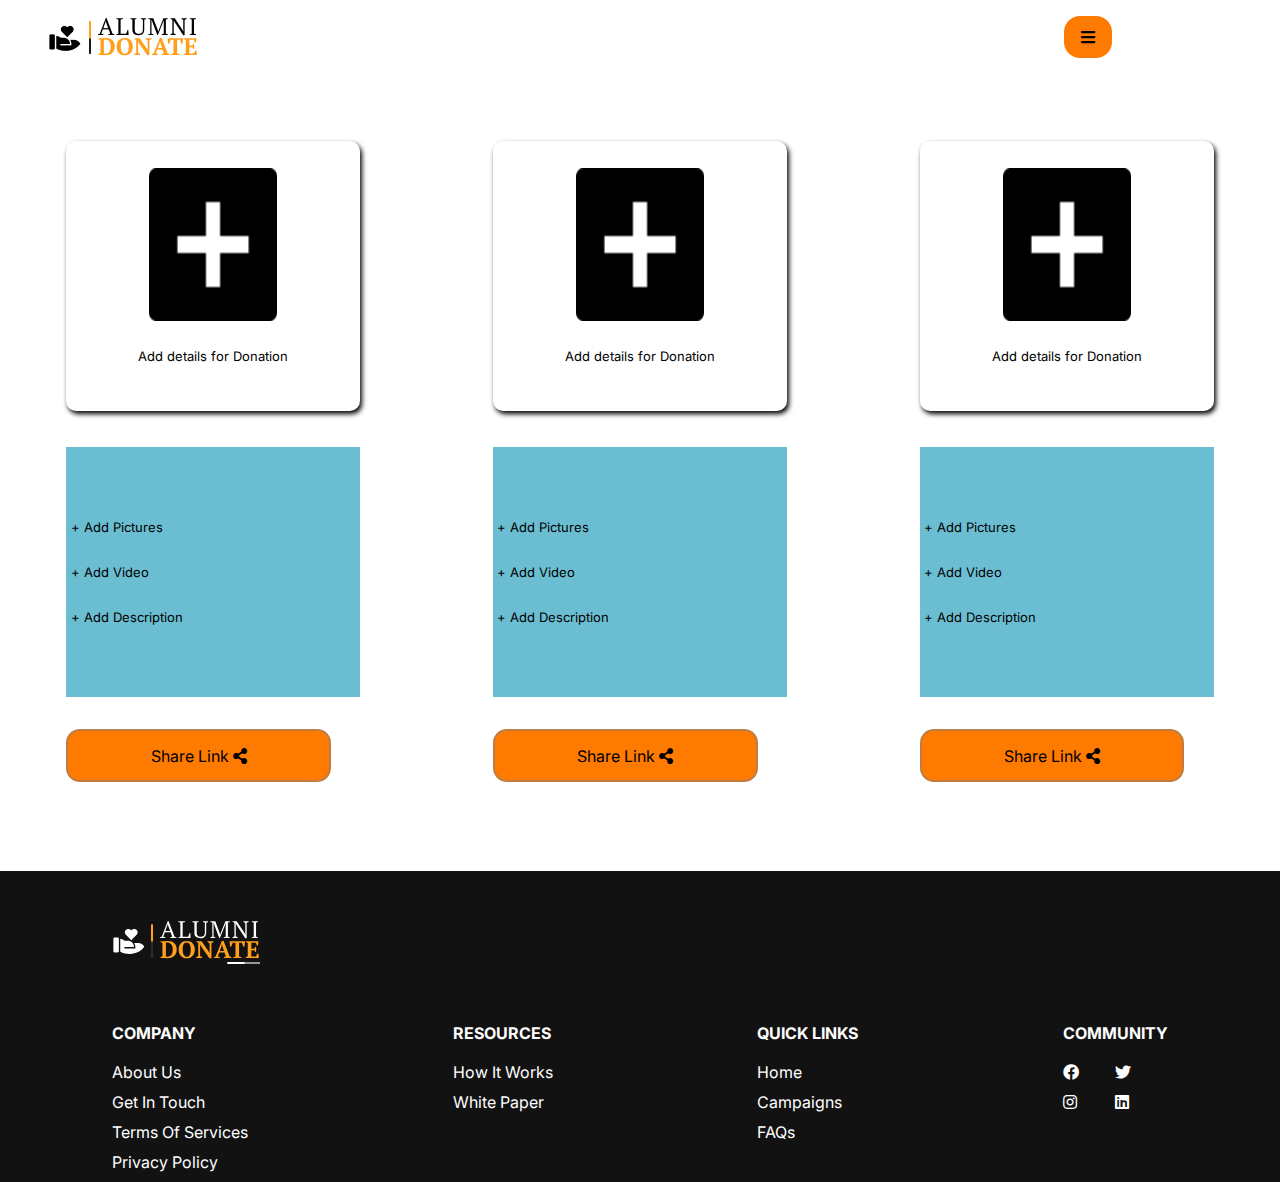
==== commit dc0bfb8f: "added last page" ====
--- a/Front-end/pages/createdonation.html
+++ b/Front-end/pages/createdonation.html
@@ -6,10 +6,11 @@
     <meta http-equiv="X-UA-Compatible" content="IE=edge">
     <meta name="viewport" content="width=device-width, initial-scale=1.0">
     <link rel="stylesheet" href="../assets/css/styles.css">
+    <link rel="stylesheet" href="../assets/css/createdonation.css">
     <link rel="preconnect" href="https://fonts.googleapis.com">
     <link rel="preconnect" href="https://fonts.gstatic.com" crossorigin>
     <link href="https://fonts.googleapis.com/css2?family=Inter&display=swap" rel="stylesheet">
-    <title>Log In</title>
+    <title>Create Donation</title>
    <link rel="stylesheet" href="../assets/fontawesome-free-5.12.1-web/css/all.css">
    <link rel="apple-touch-icon" sizes="180x180" href="../assets/images/apple-touch-icon.png">
 <link rel="icon" type="image/png" sizes="32x32" href="../assets/images/favicon-32x32.png">
@@ -19,9 +20,7 @@
 </head>
 
 <body>
-    <!-- 
-        header
-     -->
+    
     <header class="section-center">
         <nav class="login-nav navbar">
             <div class="img">
@@ -40,16 +39,84 @@
                </div>
 
         </nav>
-        <h1>sign in</h1>
+        
 
     </header>
     <main>
-      
+      <div class="details-container">
+        <div class="details-tab">
+            <div class="mobile-flex">
+                <div class="add">
+                    <a href="#"><img src="../assets/images/add-btn.png" alt="">
+                        <p>Add details for Donation</p></a>
+                </div>
+                <div class="sub-blue">
+                    <p class="sub-blue-content terminal-top"><a href="#">+ Add Pictures</a></p>
+                    <p class="sub-blue-content"><a href="#">+ Add Video</a></p>
+                    <p class="sub-blue-content terminal-bot"><a href="#">+ Add Description</a></p>
+                </div>
+            </div>
+            
+            <div class="share">
+                <p><button>
+                    <span>
+                        Share Link
+                      <i class="fas fa-share-alt"></i>
+                    
+                    </span>
+                </button></p>
+            </div>
+        </div>
+        <div class="details-tab">
+            <div class="mobile-flex">
+                <div class="add">
+                    <a href="#"><img src="../assets/images/add-btn.png" alt="">
+                        <p>Add details for Donation</p></a>
+                </div>
+                <div class="sub-blue">
+                    <p class="sub-blue-content terminal-top"><a href="#">+ Add Pictures</a></p>
+                    <p class="sub-blue-content"><a href="#">+ Add Video</a></p>
+                    <p class="sub-blue-content terminal-bot"><a href="#">+ Add Description</a></p>
+                </div>
+            </div>
+            <div class="share">
+                <p><button>
+                    <span>
+                        Share Link
+                      <i class="fas fa-share-alt"></i>
+                    
+                    </span>
+                </button></p>
+            </div>
+        </div>
+        <div class="details-tab">
+            <div class="mobile-flex">
+                <div class="add">
+                    <a href="#"><img src="../assets/images/add-btn.png" alt="">
+                        <p>Add details for Donation</p></a>
+                </div>
+                <div class="sub-blue">
+                    <p class="sub-blue-content terminal-top"><a href="#">+ Add Pictures</a></p>
+                    <p class="sub-blue-content"><a href="#">+ Add Video</a></p>
+                    <p class="sub-blue-content terminal-bot"><a href="#">+ Add Description</a></p>
+                </div>
+            </div>
+            <div class="share">
+                <p><button>
+                    <span>
+                        Share Link
+                      <i class="fas fa-share-alt"></i>
+                    
+                    </span>
+                </button></p>
+            </div>
+        </div>
+      </div>
     </main>
     <footer>
         <section class="section-center">
         <div class="img-container">
-            <img src="./Logo.svg" alt="">
+            <img src="../assets/images/Logo.svg" alt="">
         </div>
         <section class="footer-flex">
             <article>
--- a/Front-end/assets/css/createdonation.css
+++ b/Front-end/assets/css/createdonation.css
@@ -0,0 +1,116 @@
+/***Global Styles***/
+* {
+    margin: 0;
+    padding: 0;
+    box-sizing: border-box;
+    font-family: 'Inter', sans-serif;
+}
+
+main .details-container {
+    display: flex;
+    flex-direction: row;
+    justify-content: space-around;
+    align-items: center;
+}
+main .details-container .details-tab {
+    padding: 5vh;
+    width: 30%;
+    font-size: 13px;
+}
+
+main .details-container button {
+    width: 90%;
+}
+main .details-container a {
+    text-decoration: none;
+    color: black;
+}
+
+main .details-container .add {
+    box-shadow: 2px 3px 5px ;
+    border-radius: 10px;
+    padding: 3vh;
+    margin-bottom: 4vh;
+}
+
+main .details-container .add a img {
+    margin: auto;
+    padding-bottom: 3vh;
+}
+main .details-container .add a p {
+    text-align: center;
+}
+
+main .details-container img {
+    width: 10vw;
+    height: 20vh;
+}
+
+.sub-blue {
+    background-color: #6BBED2;
+}
+
+.sub-blue .sub-blue-content {
+    padding: 0.5vh;
+}
+.sub-blue .terminal-top {
+    padding-top: 8vh;
+}
+.sub-blue .terminal-bot {
+    padding-bottom: 8vh;
+}
+
+/***MEDIA QUERIES***/
+
+@media screen and (max-width:767px) {
+    main .details-container .details-tab {
+        padding: 5vh;
+        width: 33%;
+    }
+}
+
+@media screen and (max-width:650px) {
+    main .details-container {
+        flex-direction: column;
+        justify-content: center;
+    }
+    main .details-container .details-tab {
+        width: 70%;
+    }
+
+    main .details-container .mobile-flex {
+        display: flex;
+        flex-direction: row;
+        justify-content:space-between;
+    }
+    main .details-container img {
+        width: 15vw;
+    }
+    main .details-container .share {
+        text-align: center;
+    }
+    main .details-container .add {
+        margin-bottom: 0;
+    }
+    .sub-blue {
+        border-radius: 18px;
+    }
+    .sub-blue .terminal-top {
+        padding-top: 6vh;
+    }
+    .sub-blue .terminal-bot {
+        padding-bottom: 4vh;
+    }
+}
+
+@media screen and (max-width: 520px) {
+    main .details-container .mobile-flex {
+        flex-direction: column;
+    }
+    main .details-container .add {
+        margin-bottom: 5vh;
+    }
+    main .details-container img {
+        width: 20vw;
+    }
+}